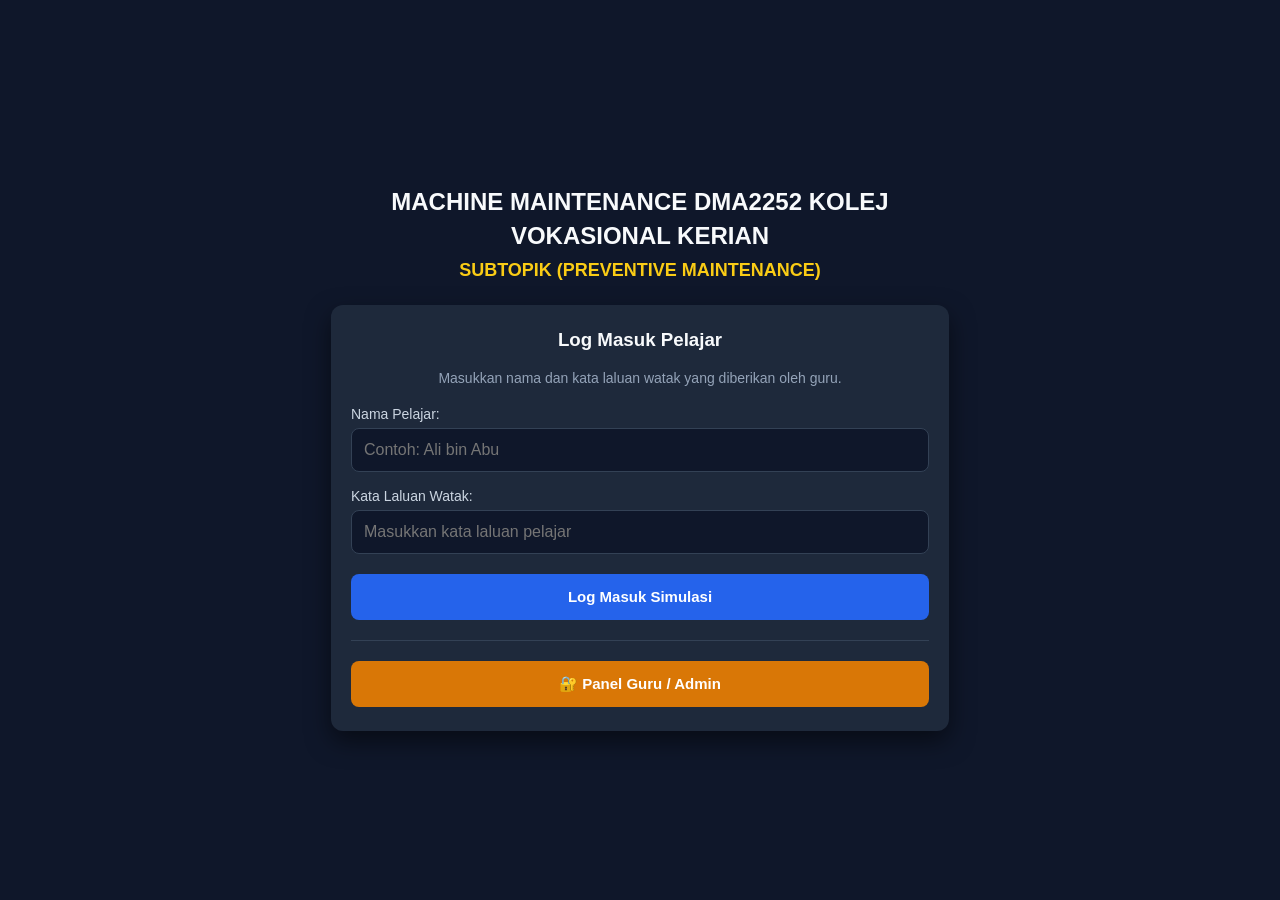
==== admin.html @ d60c4ea3 "Kemaskini login dan panel admin responsif" ====
<!DOCTYPE html>
<html lang="ms">
<head>
    <meta charset="UTF-8">
    <meta name="viewport" content="width=device-width, initial-scale=1.0">
    <title>Panel Guru / Admin - DMA2252</title>
    <link rel="stylesheet" href="style.css">
</head>
<body class="halaman-admin">
    <div class="kontena-admin">
        <div class="header-admin">
            <div>
                <h2>⚙️ Panel Kawalan Guru / Admin</h2>
                <p>Ubah tajuk kursus, senarai nama pelajar, dan kata laluan 5 watak simulasi.</p>
            </div>
            <button class="btn-batal" onclick="logKeluarAdmin()">← Kembali ke Log Masuk</button>
        </div>

        <!-- Bahagian 1: Ubah Tajuk & Subtopik -->
        <div class="kad-admin">
            <h3>1. Tetapan Tajuk Program</h3>
            <div class="kumpulan-input">
                <label for="inputTajukUtama">Tajuk Utama:</label>
                <input type="text" id="inputTajukUtama">
            </div>
            <div class="kumpulan-input">
                <label for="inputSubtopik">Subtopik PdP:</label>
                <input type="text" id="inputSubtopik">
            </div>
        </div>

        <!-- Bahagian 2: Tetapan 5 Watak Pelajar -->
        <div class="kad-admin">
            <h3>2. Tetapan Nama Pelajar & Kata Laluan (5 Watak)</h3>
            <table class="jadual-admin">
                <thead>
                    <tr>
                        <th>Watak Simulasi</th>
                        <th>Nama Pelajar</th>
                        <th>Kata Laluan</th>
                    </tr>
                </thead>
                <tbody id="senarai-watak-admin">
                    <!-- Dijana secara automatik oleh app.js -->
                </tbody>
            </table>
        </div>

        <div id="notis-simpan" class="notis-berjaya">✅ Semua tetapan berjaya disimpan!</div>

        <div class="baris-butang">
            <button class="btn-batal" onclick="setSemulaTetapan()">🔄 Set Semula Asal</button>
            <button class="btn-simpan" onclick="simpanTetapanAdmin()">💾 Simpan Semua Tetapan</button>
        </div>
    </div>

    <script src="app.js"></script>
</body>
</html>
---- style.css ----
/* Tetapan Asas */
* {
    box-sizing: border-box;
}

body {
    margin: 0;
    padding: 0;
    font-family: 'Segoe UI', Arial, sans-serif;
    background-color: #0f172a;
    color: #f8fafc;
    display: flex;
    justify-content: center;
    align-items: center;
    min-height: 100vh;
}

.kontena-utama {
    text-align: center;
    width: 100%;
    max-width: 650px;
    padding: 20px 16px;
}

/* Saiz tulisan fleksibel (automatik kecil di telefon, besar di desktop) */
#paparan-tajuk {
    font-size: clamp(18px, 4vw, 24px);
    margin-bottom: 8px;
    line-height: 1.4;
}

.subtajuk {
    font-size: clamp(15px, 3.2vw, 18px);
    color: #facc15;
    margin-top: 0;
    margin-bottom: 24px;
}

/* Kotak Log Masuk */
.kotak-login {
    background-color: #1e293b;
    padding: 24px 20px;
    border-radius: 12px;
    box-shadow: 0 10px 25px rgba(0, 0, 0, 0.5);
}

.kotak-login h3 {
    margin-top: 0;
}

.arahan {
    font-size: 14px;
    color: #94a3b8;
    margin-bottom: 20px;
}

.kumpulan-input {
    margin-bottom: 16px;
    text-align: left;
}

.kumpulan-input label {
    display: block;
    margin-bottom: 6px;
    font-size: 14px;
    color: #cbd5e1;
}

/* Font 16px mengelakkan skrin telefon auto-zoom bila ditaip */
input[type="text"],
input[type="password"] {
    width: 100%;
    min-height: 44px;
    padding: 10px 12px;
    border: 1px solid #334155;
    border-radius: 8px;
    background-color: #0f172a;
    color: white;
    font-size: 16px;
}

input:focus {
    outline: none;
    border-color: #3b82f6;
}

/* Butang Mesra Sentuhan */
button {
    min-height: 46px;
    padding: 12px 16px;
    border: none;
    border-radius: 8px;
    font-size: 15px;
    font-weight: bold;
    cursor: pointer;
    transition: 0.2s;
}

.btn-utama {
    width: 100%;
    background-color: #2563eb;
    color: white;
    margin-top: 4px;
}
.btn-utama:hover { background-color: #1d4ed8; }

.btn-admin {
    width: 100%;
    background-color: #d97706;
    color: white;
}
.btn-admin:hover { background-color: #b45309; }

.btn-simpan {
    background-color: #16a34a;
    color: white;
    flex: 2;
}
.btn-simpan:hover { background-color: #15803d; }

.btn-batal {
    background-color: #475569;
    color: white;
    flex: 1;
}
.btn-batal:hover { background-color: #334155; }

.pemisah {
    border: 0;
    border-top: 1px solid #334155;
    margin: 20px 0;
}

.ralat {
    color: #f87171;
    font-size: 14px;
    margin-top: 12px;
    display: none;
}

/* Modal Admin */
.modal-latar {
    display: none;
    position: fixed;
    top: 0; left: 0;
    width: 100%; height: 100%;
    padding: 16px;
    background: rgba(0, 0, 0, 0.8);
    justify-content: center;
    align-items: center;
    z-index: 1000;
}

.modal-kotak {
    background: #1e293b;
    padding: 24px 20px;
    border-radius: 12px;
    width: 100%;
    max-width: 380px;
    text-align: center;
    border: 1px solid #475569;
}

.baris-butang {
    display: flex;
    gap: 10px;
    margin-top: 15px;
}

/* Halaman Admin (Desktop) */
body.halaman-admin {
    align-items: flex-start;
    padding: 24px 16px;
}

.kontena-admin {
    width: 100%;
    max-width: 820px;
}

.header-admin {
    display: flex;
    justify-content: space-between;
    align-items: center;
    margin-bottom: 20px;
    gap: 15px;
}

.header-admin h2 { margin: 0 0 5px 0; color: #facc15; font-size: 20px; }
.header-admin p { margin: 0; font-size: 14px; color: #94a3b8; }

.kad-admin {
    background-color: #1e293b;
    padding: 20px 16px;
    border-radius: 12px;
    margin-bottom: 20px;
}

.kad-admin h3 {
    margin-top: 0;
    border-bottom: 1px solid #334155;
    padding-bottom: 10px;
    font-size: 17px;
}

.jadual-admin {
    width: 100%;
    border-collapse: collapse;
}

.jadual-admin th,
.jadual-admin td {
    padding: 10px 8px;
    text-align: left;
    border-bottom: 1px solid #334155;
}

.jadual-admin th { color: #94a3b8; font-size: 14px; }

.notis-berjaya {
    display: none;
    background-color: #14532d;
    color: #bbf7d0;
    padding: 12px;
    border-radius: 8px;
    text-align: center;
    margin-bottom: 15px;
    font-weight: bold;
}

/* =========================================================
   PENYESUAIAN KHUSUS TELEFON PINTAR (Skrin <= 640px)
   ========================================================= */
@media (max-width: 640px) {
    /* Susun header admin secara menegak */
    .header-admin {
        flex-direction: column;
        align-items: stretch;
        text-align: left;
    }

    /* Tukar jadual 3 lajur menjadi kad menegak supaya input lebar penuh */
    .jadual-admin thead {
        display: none;
    }

    .jadual-admin,
    .jadual-admin tbody,
    .jadual-admin tr,
    .jadual-admin td {
        display: block;
        width: 100%;
    }

    .jadual-admin tr {
        background-color: #0f172a;
        border: 1px solid #334155;
        border-radius: 10px;
        padding: 12px;
        margin-bottom: 12px;
    }

    .jadual-admin td {
        border: none;
        padding: 6px 0;
    }

    /* Paparkan label kecil di atas setiap kotak input pada telefon */
    .jadual-admin td[data-label]:not(:first-child)::before {
        content: attr(data-label);
        display: block;
        font-size: 12px;
        color: #94a3b8;
        margin-bottom: 4px;
    }

    /* Susun butang simpan & set semula secara menegak di telefon */
    .kontena-admin .baris-butang {
        flex-direction: column-reverse;
    }
}
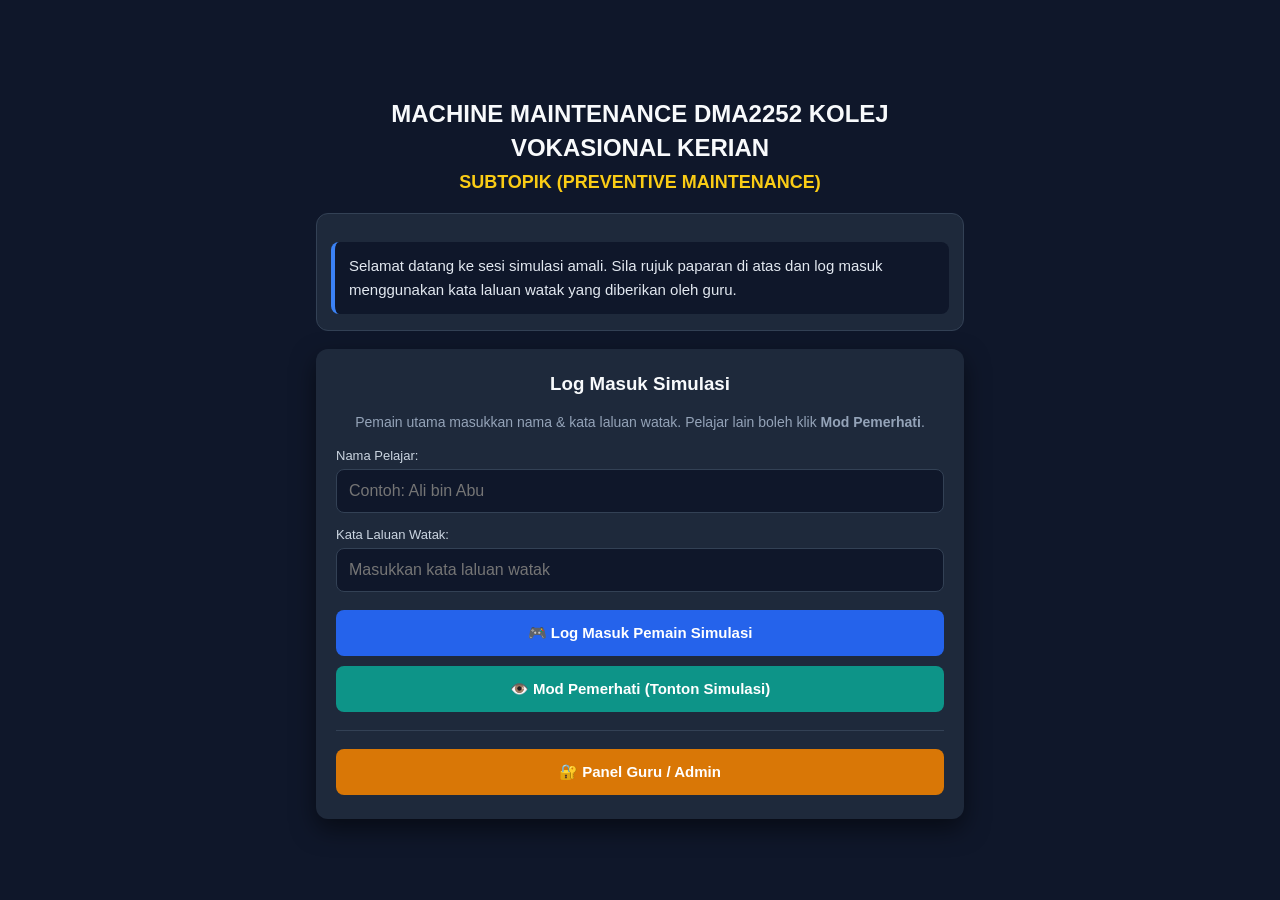
==== commit f330d500: "Tambah halaman simulasi 5 watak dan bank soalan" ====
--- a/admin.html
+++ b/admin.html
@@ -4,16 +4,19 @@
     <meta charset="UTF-8">
     <meta name="viewport" content="width=device-width, initial-scale=1.0">
     <title>Panel Guru / Admin - DMA2252</title>
-    <link rel="stylesheet" href="style.css">
+    <link rel="stylesheet" href="style.css?v=4">
 </head>
 <body class="halaman-admin">
     <div class="kontena-admin">
         <div class="header-admin">
             <div>
                 <h2>⚙️ Panel Kawalan Guru / Admin</h2>
-                <p>Ubah tajuk kursus, senarai nama pelajar, dan kata laluan 5 watak simulasi.</p>
+                <p>Urus tajuk, media skrin utama, kata laluan 5 watak, dan bank soalan simulasi.</p>
             </div>
-            <button class="btn-batal" onclick="logKeluarAdmin()">← Kembali ke Log Masuk</button>
+            <div class="baris-butang-atas">
+                <button type="button" class="btn-reset-sesi" onclick="resetSesiSimulasiAdmin()">🔄 Reset Sesi Kelas</button>
+                <button type="button" class="btn-batal" onclick="logKeluarAdmin()">← Log Masuk</button>
+            </div>
         </div>
 
         <!-- Bahagian 1: Ubah Tajuk & Subtopik -->
@@ -29,9 +32,35 @@
             </div>
         </div>
 
-        <!-- Bahagian 2: Tetapan 5 Watak Pelajar -->
+        <!-- Bahagian 2: Muat Naik Video / Gambar JPEG & Teks Skrin Login -->
         <div class="kad-admin">
-            <h3>2. Tetapan Nama Pelajar & Kata Laluan (5 Watak)</h3>
+            <h3>2. Paparan Media & Penerangan (Skrin Log Masuk)</h3>
+            <div class="kumpulan-input">
+                <label for="uploadMediaFile">Pilihan A: Muat Naik Gambar (JPEG/PNG) atau Video Pendek (MP4 maks 3MB):</label>
+                <input type="file" id="uploadMediaFile" accept="image/jpeg,image/png,image/webp,video/mp4" onchange="kendaliMuatNaikFail(event)">
+            </div>
+            <div class="kumpulan-input">
+                <label for="inputUrlMedia">Pilihan B: Atau Tampal Pautan YouTube / Google Drive / URL Gambar:</label>
+                <input type="text" id="inputUrlMedia" placeholder="Tampal pautan di sini..." oninput="kendaliInputUrl(this.value)">
+            </div>
+            <div class="kotak-pratonton">
+                <div class="header-pratonton">
+                    <span>Pratonton Media Skrin Utama:</span>
+                    <button type="button" class="btn-padam-kecil" onclick="padamMediaSemasa()">🗑️ Padam Media</button>
+                </div>
+                <div id="pratonton-media-admin" class="isi-pratonton">
+                    <span class="teks-tiada-media">Tiada gambar atau video ditetapkan.</span>
+                </div>
+            </div>
+            <div class="kumpulan-input" style="margin-top: 15px;">
+                <label for="inputTeksMedia">Teks Penerangan di Bawah Gambar / Video:</label>
+                <textarea id="inputTeksMedia" rows="2" placeholder="Penerangan ringkas sebelum pelajar log masuk..."></textarea>
+            </div>
+        </div>
+
+        <!-- Bahagian 3: Tetapan 5 Watak Pelajar -->
+        <div class="kad-admin">
+            <h3>3. Tetapan Nama Pelajar & Kata Laluan (5 Watak)</h3>
             <table class="jadual-admin">
                 <thead>
                     <tr>
@@ -40,20 +69,44 @@
                         <th>Kata Laluan</th>
                     </tr>
                 </thead>
-                <tbody id="senarai-watak-admin">
-                    <!-- Dijana secara automatik oleh app.js -->
-                </tbody>
+                <tbody id="senarai-watak-admin"></tbody>
             </table>
         </div>
 
-        <div id="notis-simpan" class="notis-berjaya">✅ Semua tetapan berjaya disimpan!</div>
+        <!-- Bahagian 4: Pengurusan Soalan & Media Setiap Watak -->
+        <div class="kad-admin">
+            <h3>4. Tetapan Soalan & Media Simulasi (5 Soalan Setiap Watak)</h3>
+            <p class="arahan" style="text-align: left;">Pilih watak di bawah untuk menyunting nota serahan, gambar/video bagi setiap soalan, teks soalan di bawahnya, dan 4 pilihan jawapan.</p>
+
+            <div class="kumpulan-input">
+                <label for="pilihWatakSoalan"><strong>Pilih Watak Simulasi:</strong></label>
+                <select id="pilihWatakSoalan" class="dropdown-admin" onchange="tukarWatakEditorSoalan()">
+                    <option value="operator">1. Operator (5 Soalan)</option>
+                    <option value="juruteknik">2. Juruteknik Penyelenggaraan (5 Soalan)</option>
+                    <option value="jurutera">3. Jurutera (5 Soalan)</option>
+                    <option value="pengurusan">4. Pengurusan (5 Soalan)</option>
+                    <option value="qc">5. Pegawai QC (5 Soalan)</option>
+                </select>
+            </div>
+
+            <div class="kumpulan-input">
+                <label for="inputNotaSerahan">Nota Situasi / Serahan Tugas (Dipaparkan di bahagian atas watak ini):</label>
+                <textarea id="inputNotaSerahan" rows="2"></textarea>
+            </div>
+
+            <!-- Bekas 5 Soalan Bagi Watak Dipilih -->
+            <div id="bekas-editor-soalan"></div>
+        </div>
+
+        <div id="notis-simpan" class="notis-berjaya">✅ Semua tetapan, media & bank soalan berjaya disimpan!</div>
 
         <div class="baris-butang">
-            <button class="btn-batal" onclick="setSemulaTetapan()">🔄 Set Semula Asal</button>
-            <button class="btn-simpan" onclick="simpanTetapanAdmin()">💾 Simpan Semua Tetapan</button>
+            <button type="button" class="btn-batal" onclick="setSemulaTetapan()">🔄 Set Semula Asal</button>
+            <button type="button" class="btn-simpan" onclick="simpanTetapanAdmin()">💾 Simpan Semua Tetapan & Soalan</button>
         </div>
     </div>
 
-    <script src="app.js"></script>
+    <script src="soalan.js?v=4"></script>
+    <script src="app.js?v=4"></script>
 </body>
 </html>
--- a/style.css
+++ b/style.css
@@ -18,11 +18,10 @@
 .kontena-utama {
     text-align: center;
     width: 100%;
-    max-width: 650px;
-    padding: 20px 16px;
-}
-
-/* Saiz tulisan fleksibel (automatik kecil di telefon, besar di desktop) */
+    max-width: 680px;
+    padding: 24px 16px;
+}
+
 #paparan-tajuk {
     font-size: clamp(18px, 4vw, 24px);
     margin-bottom: 8px;
@@ -33,7 +32,57 @@
     font-size: clamp(15px, 3.2vw, 18px);
     color: #facc15;
     margin-top: 0;
-    margin-bottom: 24px;
+    margin-bottom: 20px;
+}
+
+/* Kotak Media (Video / Gambar JPEG & Teks) */
+.kotak-media-utama,
+.kotak-media-soalan {
+    background-color: #1e293b;
+    padding: 14px;
+    border-radius: 12px;
+    margin-bottom: 18px;
+    border: 1px solid #334155;
+}
+
+.media-gambar,
+.media-video {
+    width: 100%;
+    max-height: 360px;
+    object-fit: contain;
+    border-radius: 8px;
+    background-color: #020617;
+    display: block;
+    margin: 0 auto;
+}
+
+.bingkai-video {
+    position: relative;
+    width: 100%;
+    padding-bottom: 56.25%;
+    height: 0;
+    overflow: hidden;
+    border-radius: 8px;
+    background-color: #020617;
+}
+
+.bingkai-video iframe {
+    position: absolute;
+    top: 0; left: 0;
+    width: 100%; height: 100%;
+}
+
+.teks-penerangan-media {
+    margin: 14px 0 2px 0;
+    font-size: 15px;
+    line-height: 1.6;
+    color: #e2e8f0;
+    text-align: left;
+    background-color: #0f172a;
+    padding: 12px 14px;
+    border-radius: 8px;
+    border-left: 4px solid #3b82f6;
+    white-space: pre-line;
 }
 
 /* Kotak Log Masuk */
@@ -44,31 +93,25 @@
     box-shadow: 0 10px 25px rgba(0, 0, 0, 0.5);
 }
 
-.kotak-login h3 {
-    margin-top: 0;
-}
-
-.arahan {
-    font-size: 14px;
-    color: #94a3b8;
-    margin-bottom: 20px;
-}
+.kotak-login h3 { margin-top: 0; }
+.arahan { font-size: 14px; color: #94a3b8; margin-bottom: 18px; }
 
 .kumpulan-input {
-    margin-bottom: 16px;
+    margin-bottom: 14px;
     text-align: left;
 }
 
 .kumpulan-input label {
     display: block;
     margin-bottom: 6px;
-    font-size: 14px;
+    font-size: 13px;
     color: #cbd5e1;
 }
 
-/* Font 16px mengelakkan skrin telefon auto-zoom bila ditaip */
 input[type="text"],
-input[type="password"] {
+input[type="password"],
+textarea,
+.dropdown-admin {
     width: 100%;
     min-height: 44px;
     padding: 10px 12px;
@@ -77,14 +120,28 @@
     background-color: #0f172a;
     color: white;
     font-size: 16px;
-}
-
-input:focus {
+    font-family: inherit;
+}
+
+input[type="file"] {
+    width: 100%;
+    padding: 10px;
+    border: 1px dashed #475569;
+    border-radius: 8px;
+    background-color: #0f172a;
+    color: #cbd5e1;
+    font-size: 14px;
+    cursor: pointer;
+}
+
+input:focus,
+textarea:focus,
+.dropdown-admin:focus {
     outline: none;
     border-color: #3b82f6;
 }
 
-/* Butang Mesra Sentuhan */
+/* Butang */
 button {
     min-height: 46px;
     padding: 12px 16px;
@@ -104,6 +161,14 @@
 }
 .btn-utama:hover { background-color: #1d4ed8; }
 
+.btn-pemerhati {
+    width: 100%;
+    background-color: #0d9488;
+    color: white;
+    margin-top: 10px;
+}
+.btn-pemerhati:hover { background-color: #0f766e; }
+
 .btn-admin {
     width: 100%;
     background-color: #d97706;
@@ -124,17 +189,32 @@
     flex: 1;
 }
 .btn-batal:hover { background-color: #334155; }
+
+.btn-reset-sesi {
+    background-color: #0284c7;
+    color: white;
+}
+.btn-reset-sesi:hover { background-color: #0369a1; }
+
+.btn-padam-kecil {
+    min-height: 34px;
+    padding: 6px 12px;
+    font-size: 13px;
+    background-color: #dc2626;
+    color: white;
+}
+.btn-padam-kecil:hover { background-color: #b91c1c; }
 
 .pemisah {
     border: 0;
     border-top: 1px solid #334155;
-    margin: 20px 0;
+    margin: 18px 0;
 }
 
 .ralat {
     color: #f87171;
     font-size: 14px;
-    margin-top: 12px;
+    margin-top: 10px;
     display: none;
 }
 
@@ -167,33 +247,47 @@
     margin-top: 15px;
 }
 
-/* Halaman Admin (Desktop) */
-body.halaman-admin {
+/* =========================================================
+   HALAMAN ADMIN
+   ========================================================= */
+body.halaman-admin,
+body.halaman-simulasi {
     align-items: flex-start;
-    padding: 24px 16px;
-}
-
-.kontena-admin {
-    width: 100%;
-    max-width: 820px;
-}
-
-.header-admin {
+    padding: 20px 14px;
+}
+
+.kontena-admin,
+.kontena-simulasi {
+    width: 100%;
+    max-width: 900px;
+}
+
+.header-admin,
+.header-simulasi {
     display: flex;
     justify-content: space-between;
     align-items: center;
-    margin-bottom: 20px;
-    gap: 15px;
-}
-
-.header-admin h2 { margin: 0 0 5px 0; color: #facc15; font-size: 20px; }
+    margin-bottom: 18px;
+    gap: 12px;
+    flex-wrap: wrap;
+}
+
+.header-admin h2,
+.header-simulasi h2 { margin: 0 0 4px 0; color: #facc15; font-size: 19px; }
 .header-admin p { margin: 0; font-size: 14px; color: #94a3b8; }
 
-.kad-admin {
+.baris-butang-atas {
+    display: flex;
+    gap: 8px;
+}
+
+.kad-admin,
+.kad-simulasi {
     background-color: #1e293b;
     padding: 20px 16px;
     border-radius: 12px;
-    margin-bottom: 20px;
+    margin-bottom: 18px;
+    border: 1px solid #334155;
 }
 
 .kad-admin h3 {
@@ -203,19 +297,54 @@
     font-size: 17px;
 }
 
-.jadual-admin {
-    width: 100%;
-    border-collapse: collapse;
-}
-
+.kotak-pratonton {
+    background-color: #0f172a;
+    border: 1px solid #334155;
+    border-radius: 8px;
+    padding: 12px;
+}
+
+.header-pratonton {
+    display: flex;
+    justify-content: space-between;
+    align-items: center;
+    margin-bottom: 10px;
+    font-size: 13px;
+    color: #94a3b8;
+}
+
+.isi-pratonton { text-align: center; }
+.teks-tiada-media { display: block; padding: 14px; color: #64748b; font-size: 13px; }
+
+.jadual-admin { width: 100%; border-collapse: collapse; }
 .jadual-admin th,
-.jadual-admin td {
-    padding: 10px 8px;
-    text-align: left;
-    border-bottom: 1px solid #334155;
-}
-
+.jadual-admin td { padding: 10px 8px; text-align: left; border-bottom: 1px solid #334155; }
 .jadual-admin th { color: #94a3b8; font-size: 14px; }
+
+/* Editor Soalan Admin */
+.kotak-editor-item {
+    background-color: #0f172a;
+    border: 1px solid #334155;
+    border-radius: 10px;
+    padding: 16px;
+    margin-top: 16px;
+}
+
+.header-editor-item {
+    display: flex;
+    justify-content: space-between;
+    align-items: center;
+    margin-bottom: 12px;
+    padding-bottom: 8px;
+    border-bottom: 1px solid #1e293b;
+    color: #38bdf8;
+}
+
+.grid-input-pilihan {
+    display: grid;
+    grid-template-columns: 1fr 1fr;
+    gap: 10px;
+}
 
 .notis-berjaya {
     display: none;
@@ -229,21 +358,272 @@
 }
 
 /* =========================================================
-   PENYESUAIAN KHUSUS TELEFON PINTAR (Skrin <= 640px)
+   HALAMAN SIMULASI
+   ========================================================= */
+.badge-subtopik {
+    font-size: 13px;
+    color: #94a3b8;
+}
+
+.info-pengguna-bar {
+    display: flex;
+    align-items: center;
+    gap: 10px;
+}
+
+.badge-watak {
+    padding: 8px 12px;
+    border-radius: 8px;
+    font-size: 13px;
+    font-weight: bold;
+}
+.badge-pemain { background-color: #1d4ed8; color: white; }
+.badge-pemerhati { background-color: #0f766e; color: #ccfbf1; }
+
+.btn-keluar-kecil {
+    min-height: 38px;
+    padding: 8px 12px;
+    font-size: 13px;
+}
+
+.grid-status-mesin {
+    display: grid;
+    grid-template-columns: repeat(3, 1fr);
+    gap: 12px;
+    margin-bottom: 16px;
+}
+
+.kad-status {
+    background-color: #1e293b;
+    padding: 14px;
+    border-radius: 10px;
+    border: 1px solid #334155;
+}
+
+.label-status { font-size: 12px; color: #94a3b8; display: block; }
+.nilai-status { font-size: 22px; font-weight: bold; margin: 4px 0; }
+.teks-kos { color: #f87171; }
+.teks-giliran { color: #facc15; font-size: 17px; }
+.sub-status { font-size: 12px; color: #64748b; }
+
+.bar-latar {
+    width: 100%;
+    height: 10px;
+    background-color: #0f172a;
+    border-radius: 6px;
+    overflow: hidden;
+    margin-top: 6px;
+}
+
+.bar-isi {
+    height: 100%;
+    background-color: #22c55e;
+    transition: width 0.4s ease;
+}
+
+/* Aliran 5 Watak */
+.bar-aliran-watak {
+    display: grid;
+    grid-template-columns: repeat(5, 1fr);
+    gap: 6px;
+    margin-bottom: 16px;
+}
+
+.langkah-watak {
+    background-color: #1e293b;
+    color: #64748b;
+    padding: 8px 6px;
+    border-radius: 8px;
+    font-size: 12px;
+    text-align: center;
+    border: 1px solid #334155;
+}
+
+.langkah-watak.aktif {
+    background-color: #1e3a8a;
+    color: #ffffff;
+    border-color: #3b82f6;
+    font-weight: bold;
+}
+
+.langkah-watak.selesai {
+    background-color: #14532d;
+    color: #86efac;
+    border-color: #22c55e;
+}
+
+.banner-serahan {
+    background-color: #172554;
+    border-left: 4px solid #38bdf8;
+    color: #bae6fd;
+    padding: 12px 14px;
+    border-radius: 8px;
+    font-size: 14px;
+    margin-bottom: 16px;
+    line-height: 1.5;
+}
+
+.header-soalan {
+    display: flex;
+    justify-content: space-between;
+    align-items: center;
+    margin-bottom: 14px;
+    gap: 10px;
+    flex-wrap: wrap;
+}
+
+.badge-soalan {
+    background-color: #334155;
+    padding: 6px 12px;
+    border-radius: 6px;
+    font-size: 13px;
+    font-weight: bold;
+}
+
+.badge-kunci {
+    background-color: #334155;
+    color: #cbd5e1;
+    padding: 6px 12px;
+    border-radius: 6px;
+    font-size: 13px;
+}
+.badge-kunci.aktif {
+    background-color: #14532d;
+    color: #86efac;
+}
+
+.teks-soalan {
+    font-size: 16px;
+    line-height: 1.6;
+    background-color: #0f172a;
+    padding: 14px;
+    border-radius: 8px;
+    margin-bottom: 16px;
+    border-left: 4px solid #facc15;
+    white-space: pre-line;
+}
+
+.grid-pilihan {
+    display: grid;
+    grid-template-columns: 1fr;
+    gap: 10px;
+}
+
+.btn-pilihan-jawapan {
+    background-color: #0f172a;
+    color: #f8fafc;
+    border: 1px solid #475569;
+    text-align: left;
+    font-weight: normal;
+    line-height: 1.4;
+    padding: 14px 16px;
+}
+
+.btn-pilihan-jawapan:hover:not(:disabled) {
+    border-color: #3b82f6;
+    background-color: #1e3a8a;
+}
+
+.btn-pilihan-jawapan:disabled {
+    opacity: 0.65;
+    cursor: not-allowed;
+}
+
+.btn-pilihan-jawapan.jawapan-betul {
+    background-color: #14532d !important;
+    border-color: #22c55e !important;
+    color: #bbf7d0 !important;
+    opacity: 1 !important;
+}
+
+.btn-pilihan-jawapan.jawapan-salah {
+    background-color: #7f1d1d !important;
+    border-color: #ef4444 !important;
+    color: #fecaca !important;
+    opacity: 1 !important;
+}
+
+.kotak-maklum-balas {
+    margin-top: 16px;
+    padding: 14px;
+    border-radius: 8px;
+    font-size: 14px;
+    line-height: 1.5;
+}
+.kotak-maklum-balas.betul {
+    background-color: #14532d;
+    border: 1px solid #22c55e;
+    color: #bbf7d0;
+}
+.kotak-maklum-balas.salah {
+    background-color: #7f1d1d;
+    border: 1px solid #ef4444;
+    color: #fecaca;
+}
+
+/* Log Aktiviti Langsung */
+.header-log h3 { margin: 0 0 4px 0; font-size: 16px; }
+.kotak-log-aktiviti {
+    margin-top: 12px;
+    max-height: 260px;
+    overflow-y: auto;
+    background-color: #0f172a;
+    border-radius: 8px;
+    padding: 10px;
+    border: 1px solid #334155;
+}
+
+.item-log {
+    padding: 10px;
+    border-bottom: 1px solid #1e293b;
+    font-size: 13px;
+    line-height: 1.5;
+}
+.item-log:last-child { border-bottom: none; }
+.masa-log { color: #64748b; margin-right: 6px; font-family: monospace; }
+.log-salah { background-color: rgba(127, 29, 29, 0.35); border-left: 3px solid #ef4444; }
+.log-betul { border-left: 3px solid #22c55e; }
+.log-serahan { background-color: rgba(30, 58, 138, 0.4); border-left: 3px solid #38bdf8; }
+
+/* Laporan Tamat */
+.kad-tamat { text-align: center; }
+.ringkasan-akhir {
+    display: grid;
+    grid-template-columns: repeat(3, 1fr);
+    gap: 10px;
+    margin: 20px 0;
+}
+.item-ringkasan {
+    background-color: #0f172a;
+    padding: 14px;
+    border-radius: 8px;
+    border: 1px solid #334155;
+}
+.item-ringkasan span { display: block; font-size: 12px; color: #94a3b8; }
+.item-ringkasan strong { font-size: 20px; color: #facc15; }
+.ulasan-akhir { font-size: 15px; color: #cbd5e1; margin-bottom: 20px; }
+
+/* =========================================================
+   PENYESUAIAN TELEFON PINTAR (<= 640px)
    ========================================================= */
 @media (max-width: 640px) {
-    /* Susun header admin secara menegak */
-    .header-admin {
+    .grid-status-mesin,
+    .ringkasan-akhir,
+    .grid-input-pilihan {
+        grid-template-columns: 1fr;
+    }
+
+    .bar-aliran-watak {
+        grid-template-columns: 1fr 1fr;
+    }
+
+    .header-admin,
+    .header-simulasi {
         flex-direction: column;
         align-items: stretch;
-        text-align: left;
     }
 
-    /* Tukar jadual 3 lajur menjadi kad menegak supaya input lebar penuh */
-    .jadual-admin thead {
-        display: none;
-    }
-
+    .jadual-admin thead { display: none; }
     .jadual-admin,
     .jadual-admin tbody,
     .jadual-admin tr,
@@ -260,12 +640,7 @@
         margin-bottom: 12px;
     }
 
-    .jadual-admin td {
-        border: none;
-        padding: 6px 0;
-    }
-
-    /* Paparkan label kecil di atas setiap kotak input pada telefon */
+    .jadual-admin td { border: none; padding: 6px 0; }
     .jadual-admin td[data-label]:not(:first-child)::before {
         content: attr(data-label);
         display: block;
@@ -274,7 +649,6 @@
         margin-bottom: 4px;
     }
 
-    /* Susun butang simpan & set semula secara menegak di telefon */
     .kontena-admin .baris-butang {
         flex-direction: column-reverse;
     }
